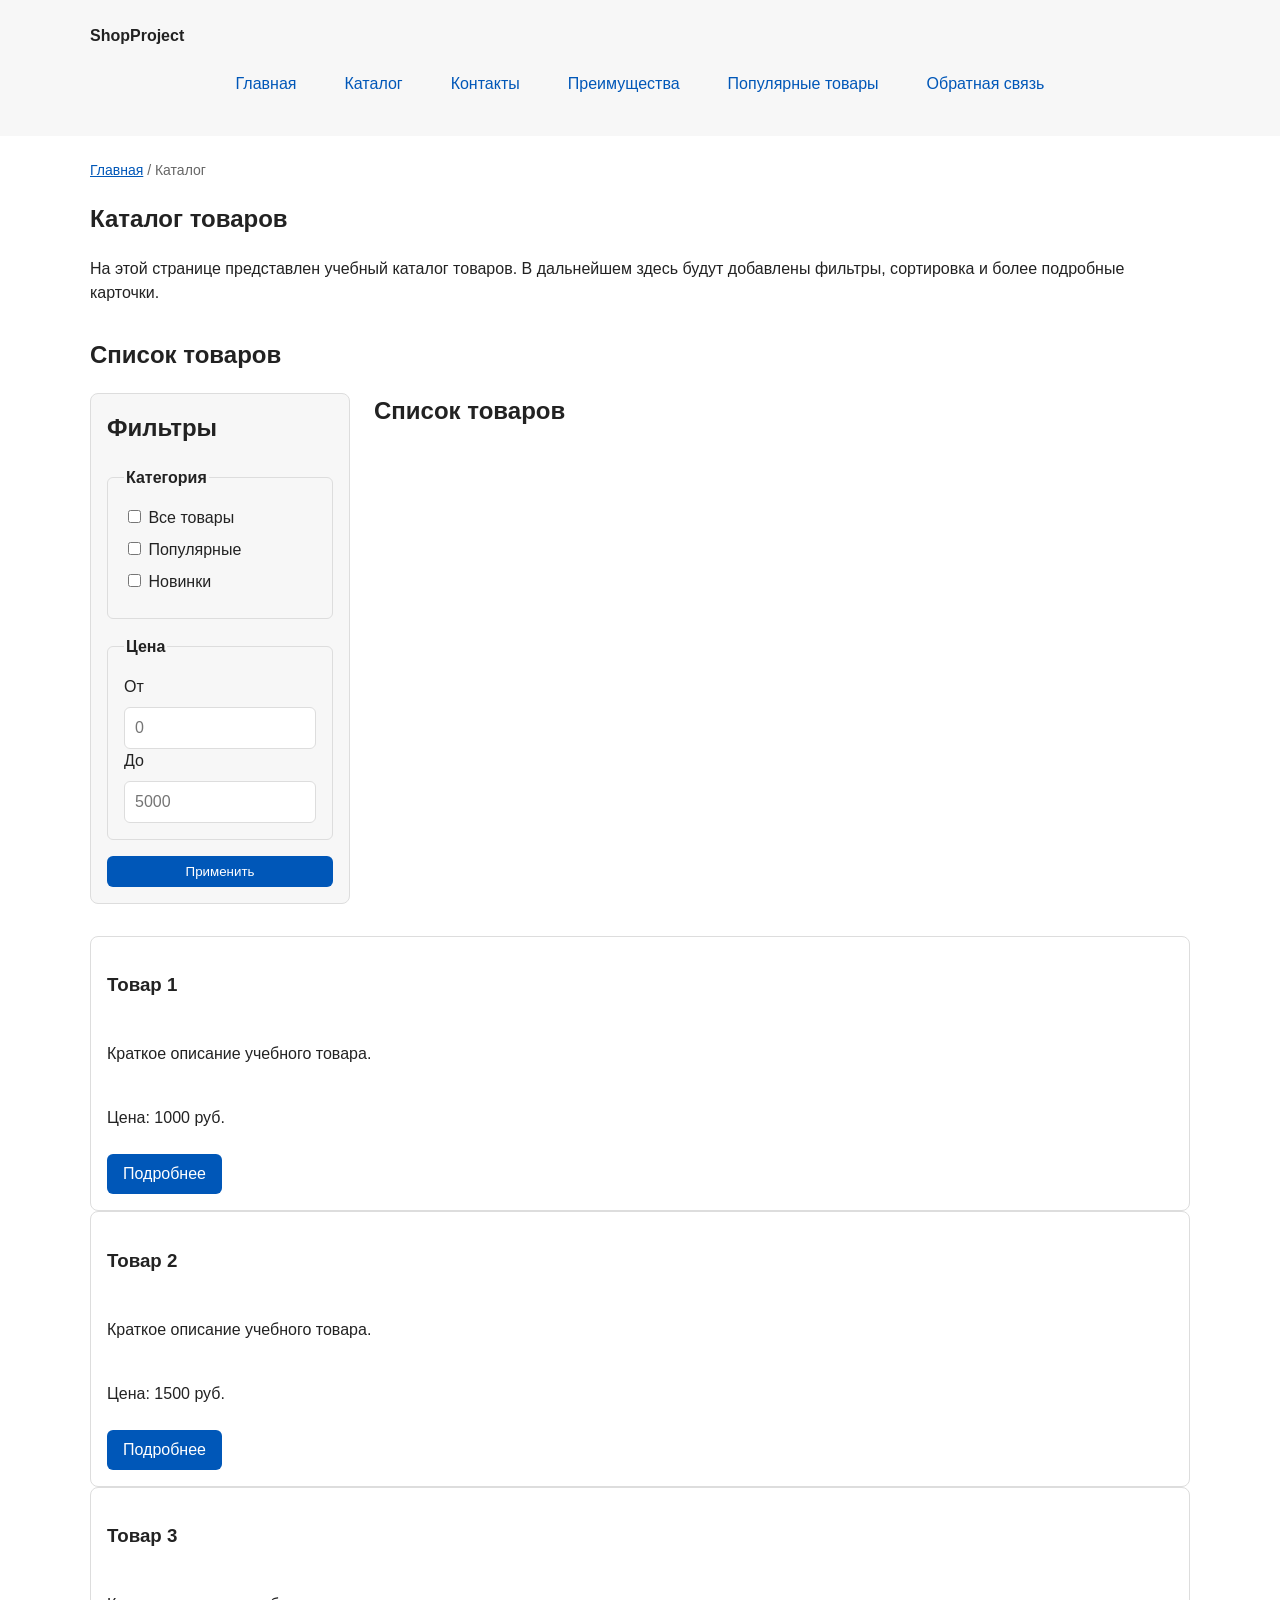
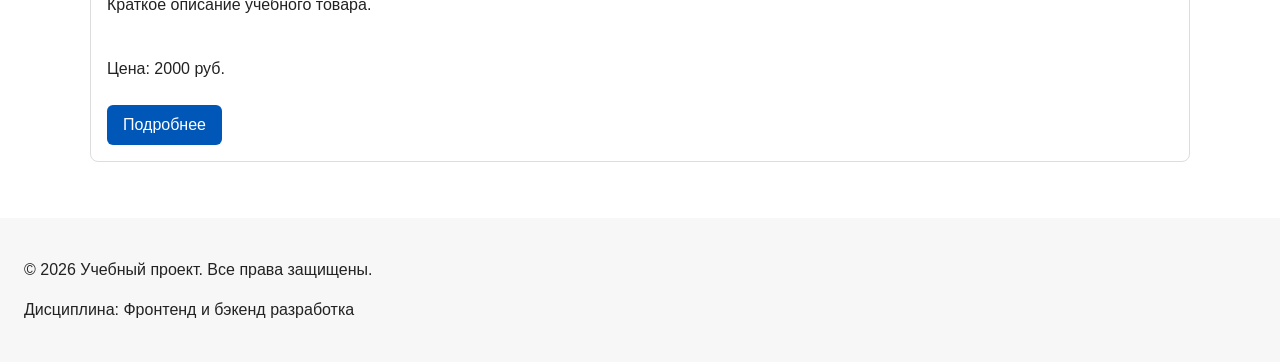
==== catalog.html @ 90b55678 "feat: add flex navigation and grid catalog layout" ====
<!DOCTYPE html>
<html lang="ru">
<head>
  <meta charset="UTF-8">
  <meta name="viewport" content="width=device-width, initial-scale=1.0">
  <meta name="description" content="Каталог товаров учебного интернет-магазина.">
  <title>Каталог товаров — Учебный интернет-магазин</title>
  <link rel="stylesheet" href="css/style.css">
</head>
<body>
  <header>
    <div class="site-header">
      <a class="site-logo" href="index.html">ShopProject</a>

      <nav class="site-nav" aria-label="Основная навигация">
        <ul class="site-nav__list">
          <li><a href="index.html">Главная</a></li>
          <li><a href="catalog.html">Каталог</a></li>
          <li><a href="contacts.html">Контакты</a></li>
          <li><a href="index.html#advantages">Преимущества</a></li>
          <li><a href="index.html#popular">Популярные товары</a></li>
          <li><a href="index.html#contacts">Обратная связь</a></li>
        </ul>
      </nav>
    </div>
  </header>

  <main>
    <nav class="breadcrumbs" aria-label="Хлебные крошки">
      <a href="index.html">Главная</a>
      <span>Каталог</span>
    </nav>

    <section class="section">
      <h1>Каталог товаров</h1>
      <p>
        На этой странице представлен учебный каталог товаров.
        В дальнейшем здесь будут добавлены фильтры, сортировка и более
        подробные карточки.
      </p>
    </section>

    <section class="section">
      <h2>Список товаров</h2>
      <section class="catalog-layout">
  <aside class="catalog-filters">
    <h2>Фильтры</h2>

    <form class="filters-form" action="#" method="get">
      <fieldset>
        <legend>Категория</legend>

        <label>
          <input type="checkbox" name="category" value="all">
          Все товары
        </label>

        <label>
          <input type="checkbox" name="category" value="popular">
          Популярные
        </label>

        <label>
          <input type="checkbox" name="category" value="new">
          Новинки
        </label>
      </fieldset>

      <fieldset>
        <legend>Цена</legend>

        <label for="price-from">От</label>
        <input id="price-from" name="price-from" type="number" min="0" placeholder="0">

        <label for="price-to">До</label>
        <input id="price-to" name="price-to" type="number" min="0" placeholder="5000">
      </fieldset>

      <button class="button" type="submit">Применить</button>
    </form>
  </aside>

  <section class="catalog-products">
    <h2>Список товаров</h2>

    <div class="products-grid">
      <!-- Карточки товаров -->
    </div>
  </section>
</section>


      <article class="product-card">
        <h3>Товар 1</h3>
        <p>Краткое описание учебного товара.</p>
        <p>Цена: 1000 руб.</p>
        <a class="button" href="index.html#popular">Подробнее</a>
      </article>

      <article class="product-card">
        <h3>Товар 2</h3>
        <p>Краткое описание учебного товара.</p>
        <p>Цена: 1500 руб.</p>
        <a class="button" href="index.html#popular">Подробнее</a>
      </article>

      <article class="product-card">
        <h3>Товар 3</h3>
        <p>Краткое описание учебного товара.</p>
        <p>Цена: 2000 руб.</p>
        <a class="button" href="index.html#popular">Подробнее</a>
      </article>
    </section>
  </main>

  <footer>
    <p>&copy; 2026 Учебный проект. Все права защищены.</p>
    <p>Дисциплина: Фронтенд и бэкенд разработка</p>
  </footer>
</body>
</html>
---- css/style.css ----
/* ===============================
   1. Переменные проекта
   =============================== */

:root {
  /* Основные цвета проекта */
  --color-bg: #ffffff;
  --color-text: #222222;
  --color-muted: #666666;
  --color-primary: #0057b8;
  --color-primary-dark: #003f86;
  --color-border: #dddddd;
  --color-surface: #f7f7f7;
  --color-surface-accent: #eef5ff;
  --color-danger: #b00020;
  --color-success: #168a2f;
  --color-success-bg: #eefaf0;
  --color-white: #ffffff;

  /* Отступы */
  --space-xs: 4px;
  --space-sm: 8px;
  --space-md: 16px;
  --space-lg: 24px;
  --space-xl: 32px;

  /* Скругления */
  --radius-sm: 6px;
  --radius-md: 8px;
  --radius-lg: 12px;

  /* Размеры */
  --container-width: 1100px;
}

/* 
  Универсальное правило для всех элементов.
  border-box делает расчёт размеров более понятным:
  width включает content, padding и border.
*/
* {
  box-sizing: border-box;
}

/*
  Убираем стандартный внешний отступ браузера у body.
  Без этого вокруг страницы может появиться белая рамка.
*/
/* ===============================
   2. Базовые стили
   =============================== */

* {
  box-sizing: border-box;
}

body {
  margin: 0;
  font-family: Arial, sans-serif;
  line-height: 1.5;
  color: var(--color-text);
  background-color: var(--color-bg);
}

.page--locked {
  position: fixed;
  width: 100%;
  overflow-y: scroll;
}

/*
  Задаём внутренние отступы для основных областей страницы.
  Это делает содержимое визуально отделённым от краёв окна браузера.
*/
header,
main,
footer {
  padding: var(--space-lg);
}

/*
  Оформляем шапку страницы.
  Пока используется простой светло-серый фон.
*/
header {
  background-color: var(--color-surface);
}

footer {
  background-color: var(--color-surface);
}

/*
  Ограничиваем ширину содержимого шапки,
  чтобы оно не растягивалось слишком сильно на широких экранах.
*/
.site-header {
  max-width: 1100px;
  margin: 0 auto;
}

/*
  Оформляем текстовый логотип.
*/
.site-logo {
  font-weight: bold;
  text-decoration: none;
  color: #222222;
}

/*
  Убираем стандартные отступы и маркеры списка навигации.
*/
.site-nav__list {
  display: flex;
  flex-wrap: wrap;
  justify-content: center;
  align-items: center;
  gap: var(--space-md);
  padding: 0;
  margin: var(--space-md) 0 0;
  list-style: none;
}


/*
  Добавляем расстояние между пунктами меню.
*/
.site-nav__list li {
  margin-bottom: 8px;
}

/*
  Оформляем ссылки меню.
*/
.site-nav__list a {
  display: inline-block;
  padding: var(--space-sm) var(--space-md);
  color: var(--color-primary);
  text-decoration: none;
  border-radius: var(--radius-sm);
}


/*
  При наведении мыши подчёркиваем ссылку.
  Подробно состояния интерфейса будут рассмотрены в практической работе 1.7.
*/
.site-nav__list a:hover {
  color: var(--color-white);
  background-color: var(--color-primary);
}

/* ===============================
   3. Общие элементы интерфейса
   =============================== */

a {
  color: var(--color-primary);
}

a:hover {
  color: var(--color-primary-dark);
}

a:focus-visible {
  outline: 2px solid var(--color-primary);
  outline-offset: 3px;
}

/*
  Hero-блок — первый крупный блок страницы.
  Он визуально отделяется от остальных разделов фоном и отступами.
*/
/* ===============================
   4. Компоненты страницы
   =============================== */

.hero {
  max-width: var(--container-width);
  margin: 0 auto var(--space-xl);
  padding: var(--space-xl) var(--space-lg);
  background-color: var(--color-surface-accent);
  border-radius: var(--radius-lg);
}

.section {
  max-width: var(--container-width);
  margin: 0 auto var(--space-xl);
}

.section h2 {
  margin-top: 0;
}

/*
  Карточка товара — самостоятельный блок.
  На следующих занятиях карточки будут доработаны и выстроены в сетку.
*/
.product-card {
  display: flex;
  flex-direction: column;
  gap: var(--space-sm);
  margin-bottom: 0;
  padding: var(--space-md);
  border: 1px solid var(--color-border);
  border-radius: var(--radius-md);
  background-color: var(--color-bg);
}

.product-card .button {
  margin-top: auto;
  align-self: flex-start;
}


.product-card:hover {
  border-color: var(--color-primary);
}

.product-card__title {
  margin: 0 0 var(--space-sm);
}

.product-card__description {
  margin: 0 0 var(--space-sm);
}

.product-card__price {
  margin: 0 0 var(--space-md);
  font-weight: bold;
}

/*
  Пока это обычная ссылка, но визуально она оформляется как кнопка.
*/
.button {
  display: inline-block;
  padding: var(--space-sm) var(--space-md);
  color: var(--color-white);
  background-color: var(--color-primary);
  text-decoration: none;
  border: none;
  border-radius: var(--radius-sm);
  cursor: pointer;
}

.button:hover {
  background-color: var(--color-primary-dark);
}

.button:focus-visible {
  outline: 2px solid var(--color-primary);
  outline-offset: 3px;
}

.button:disabled {
  opacity: 0.6;
  cursor: not-allowed;
}


/*
  Дополнительный информационный блок.
*/
.aside-info {
  max-width: var(--container-width);
  margin: 0 auto var(--space-xl);
  padding: var(--space-md);
  border-left: 4px solid var(--color-primary);
  background-color: var(--color-surface);
}

/*
  Модальное окно.
  Элемент dialog сам умеет открываться поверх страницы.
*/
/* ===============================
   5. Форма и модальное окно
   =============================== */

.order-dialog {
  width: min(100% - 32px, 560px);
  padding: var(--space-lg);
  border: none;
  border-radius: var(--radius-lg);
}

.order-dialog::backdrop {
  background-color: rgba(0, 0, 0, 0.5);
}

.form-field {
  margin-bottom: var(--space-md);
}

.form-field label {
  display: block;
  margin-bottom: var(--space-xs);
}

.form-field input,
.form-field select,
.form-field textarea {
  width: 100%;
  padding: 10px 12px;
  border: 1px solid var(--color-border);
  border-radius: var(--radius-sm);
  font: inherit;
}

.form-field input[type="checkbox"] {
  width: auto;
}

.form-field small {
  display: block;
  margin-top: var(--space-xs);
  color: var(--color-muted);
}


/*
  Видимый фокус для клавиатурной навигации.
*/
.form-field input:hover,
.form-field select:hover,
.form-field textarea:hover {
  border-color: var(--color-primary);
}

.form-field input:focus-visible,
.form-field select:focus-visible,
.form-field textarea:focus-visible,
.form-actions button:focus-visible {
  outline: 2px solid var(--color-primary);
  outline-offset: 3px;
}

[aria-invalid="true"] {
  border-color: var(--color-danger);
}


/*
  Сообщение об успешной отправке.
*/
.success-message {
  max-width: var(--container-width);
  margin: var(--space-lg) auto;
  padding: var(--space-md);
  border-left: 4px solid var(--color-success);
  background-color: var(--color-success-bg);
}
.scroll-top {
  position: fixed;
  right: var(--space-lg);
  bottom: var(--space-lg);
  z-index: 10;
  box-shadow: 0 4px 12px rgba(0, 0, 0, 0.25);
}
.breadcrumbs {
  max-width: var(--container-width);
  margin: 0 auto var(--space-md);
  font-size: 14px;
  color: var(--color-muted);
}

.breadcrumbs a {
  color: var(--color-primary);
}

.breadcrumbs span::before {
  content: " / ";
  color: var(--color-muted);
}

html {
  scroll-behavior: smooth;
}

:target {
  outline: 2px dashed var(--color-primary);
  outline-offset: 4px;
}
.products-grid {
  display: grid;
  grid-template-columns: repeat(3, 1fr);
  gap: var(--space-lg);
}
.catalog-layout {
  max-width: var(--container-width);
  margin: 0 auto var(--space-xl);
  display: grid;
  grid-template-columns: 260px 1fr;
  grid-template-areas: "filters products";
  gap: var(--space-lg);
}

.catalog-filters {
  grid-area: filters;
  padding: var(--space-md);
  border: 1px solid var(--color-border);
  border-radius: var(--radius-md);
  background-color: var(--color-surface);
}

.catalog-products {
  grid-area: products;
}
.filters-form {
  display: grid;
  gap: var(--space-md);
}

.filters-form fieldset {
  margin: 0;
  padding: var(--space-md);
  border: 1px solid var(--color-border);
  border-radius: var(--radius-sm);
}

.filters-form legend {
  font-weight: 700;
}

.filters-form label {
  display: block;
  margin-bottom: var(--space-sm);
}

.filters-form input[type="number"] {
  width: 100%;
  padding: 8px 10px;
  border: 1px solid var(--color-border);
  border-radius: var(--radius-sm);
  font: inherit;
}
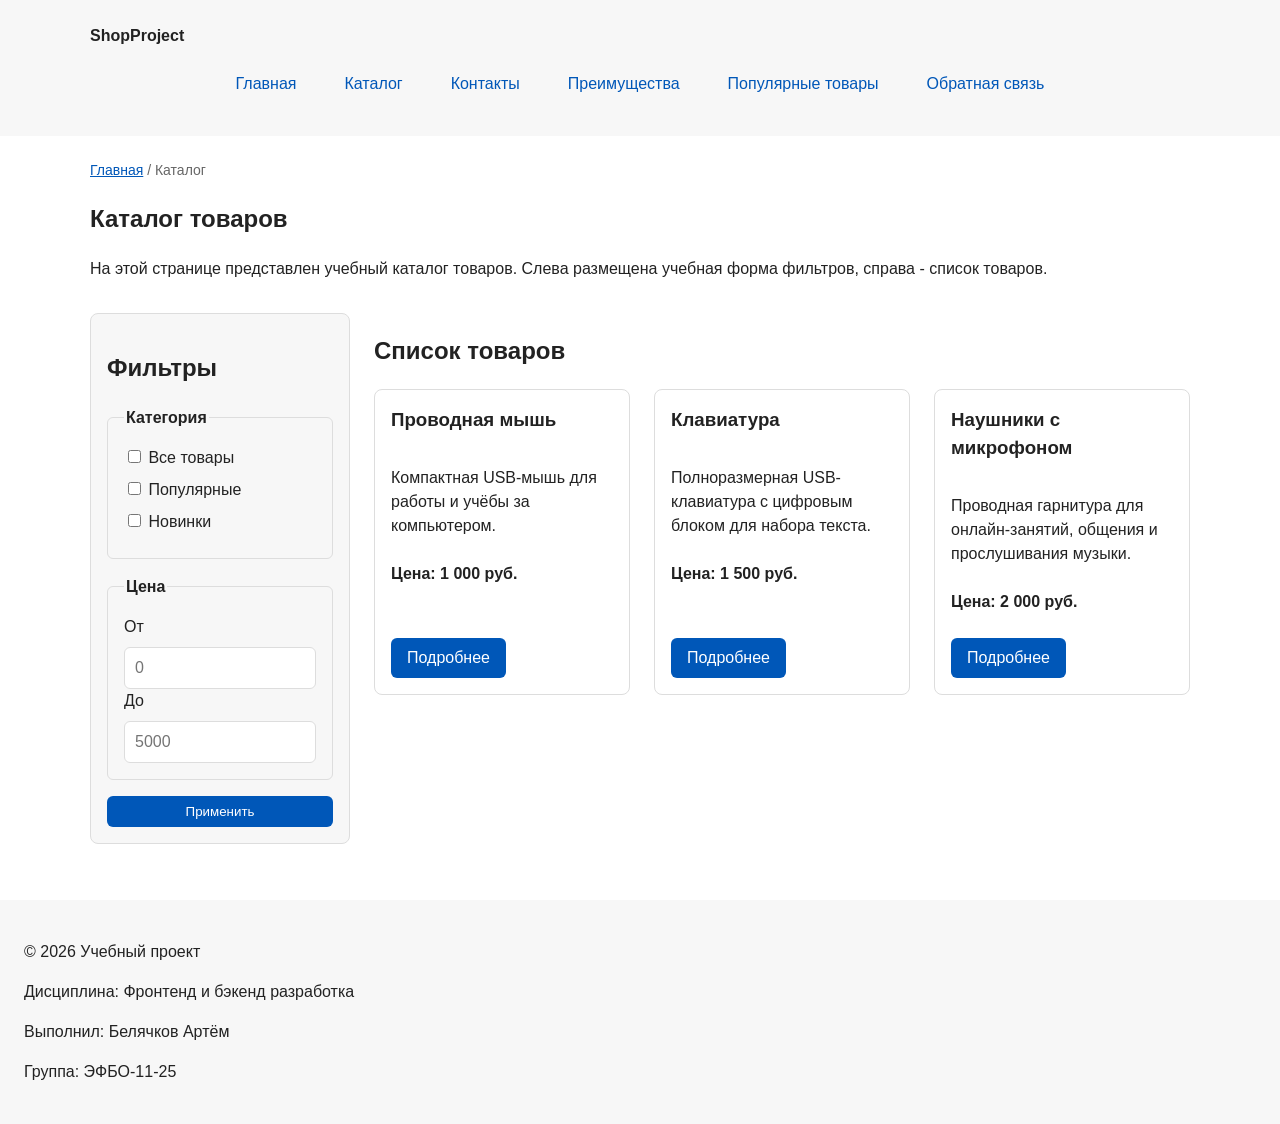
==== commit 8dcbe019: "Update catalog.html" ====
--- a/catalog.html
+++ b/catalog.html
@@ -3,23 +3,23 @@
 <head>
   <meta charset="UTF-8">
   <meta name="viewport" content="width=device-width, initial-scale=1.0">
-  <meta name="description" content="Каталог товаров учебного интернет-магазина.">
-  <title>Каталог товаров — Учебный интернет-магазин</title>
+  <meta name="description" content="Каталог компьютерных аксессуаров учебного интернет-магазина ShopProject.">
+  <title>Каталог товаров - Учебный интернет-магазин</title>
   <link rel="stylesheet" href="css/style.css">
 </head>
 <body>
-  <header>
+  <header id="top">
     <div class="site-header">
       <a class="site-logo" href="index.html">ShopProject</a>
 
       <nav class="site-nav" aria-label="Основная навигация">
         <ul class="site-nav__list">
-          <li><a href="index.html">Главная</a></li>
-          <li><a href="catalog.html">Каталог</a></li>
-          <li><a href="contacts.html">Контакты</a></li>
-          <li><a href="index.html#advantages">Преимущества</a></li>
-          <li><a href="index.html#popular">Популярные товары</a></li>
-          <li><a href="index.html#contacts">Обратная связь</a></li>
+          <li class="site-nav__item"><a class="site-nav__link" href="index.html">Главная</a></li>
+          <li class="site-nav__item"><a class="site-nav__link" href="catalog.html" aria-current="page">Каталог</a></li>
+          <li class="site-nav__item"><a class="site-nav__link" href="contacts.html">Контакты</a></li>
+          <li class="site-nav__item"><a class="site-nav__link" href="index.html#advantages">Преимущества</a></li>
+          <li class="site-nav__item"><a class="site-nav__link" href="index.html#popular">Популярные товары</a></li>
+          <li class="site-nav__item"><a class="site-nav__link" href="index.html#contacts">Обратная связь</a></li>
         </ul>
       </nav>
     </div>
@@ -27,95 +27,85 @@
 
   <main>
     <nav class="breadcrumbs" aria-label="Хлебные крошки">
-      <a href="index.html">Главная</a>
-      <span>Каталог</span>
+      <a class="breadcrumbs__link" href="index.html">Главная</a>
+      <span class="breadcrumbs__current" aria-current="page">Каталог</span>
     </nav>
 
     <section class="section">
       <h1>Каталог товаров</h1>
       <p>
         На этой странице представлен учебный каталог товаров.
-        В дальнейшем здесь будут добавлены фильтры, сортировка и более
-        подробные карточки.
+        Слева размещена учебная форма фильтров, справа - список товаров.
       </p>
     </section>
 
-    <section class="section">
-      <h2>Список товаров</h2>
-      <section class="catalog-layout">
-  <aside class="catalog-filters">
-    <h2>Фильтры</h2>
+    <section class="catalog-layout" aria-label="Каталог с фильтрами">
+      <aside class="catalog-filters">
+        <h2 class="section__title">Фильтры</h2>
+        <form class="filters-form" action="#" method="get">
+          <fieldset class="filters-form__group">
+            <legend class="filters-form__legend">Категория</legend>
+            <label class="filters-form__label">
+              <input type="checkbox" name="category" value="all">
+              Все товары
+            </label>
+            <label class="filters-form__label">
+              <input type="checkbox" name="category" value="popular">
+              Популярные
+            </label>
+            <label class="filters-form__label">
+              <input type="checkbox" name="category" value="new">
+              Новинки
+            </label>
+          </fieldset>
 
-    <form class="filters-form" action="#" method="get">
-      <fieldset>
-        <legend>Категория</legend>
+          <fieldset class="filters-form__group">
+            <legend class="filters-form__legend">Цена</legend>
+            <label class="filters-form__label" for="price-from">От</label>
+            <input class="filters-form__input" id="price-from" name="price-from" type="number" min="0" placeholder="0">
+            <label class="filters-form__label" for="price-to">До</label>
+            <input class="filters-form__input" id="price-to" name="price-to" type="number" min="0" placeholder="5000">
+          </fieldset>
 
-        <label>
-          <input type="checkbox" name="category" value="all">
-          Все товары
-        </label>
+          <button class="button" type="submit">Применить</button>
+        </form>
+      </aside>
 
-        <label>
-          <input type="checkbox" name="category" value="popular">
-          Популярные
-        </label>
+      <section class="catalog-products">
+        <h2 class="section__title">Список товаров</h2>
+        <div class="products-grid">
+          <article class="product-card">
+            <h3 class="product-card__title">Проводная мышь</h3>
+            <p class="product-card__text">Компактная USB-мышь для работы и учёбы за компьютером.</p>
+            <p class="product-card__price">Цена: 1 000 руб.</p>
+            <a class="button product-card__button" href="index.html#popular">Подробнее</a>
+          </article>
 
-        <label>
-          <input type="checkbox" name="category" value="new">
-          Новинки
-        </label>
-      </fieldset>
+          <article class="product-card">
+            <h3 class="product-card__title">Клавиатура</h3>
+            <p class="product-card__text">Полноразмерная USB-клавиатура с цифровым блоком для набора текста.</p>
+            <p class="product-card__price">Цена: 1 500 руб.</p>
+            <a class="button product-card__button" href="index.html#popular">Подробнее</a>
+          </article>
 
-      <fieldset>
-        <legend>Цена</legend>
-
-        <label for="price-from">От</label>
-        <input id="price-from" name="price-from" type="number" min="0" placeholder="0">
-
-        <label for="price-to">До</label>
-        <input id="price-to" name="price-to" type="number" min="0" placeholder="5000">
-      </fieldset>
-
-      <button class="button" type="submit">Применить</button>
-    </form>
-  </aside>
-
-  <section class="catalog-products">
-    <h2>Список товаров</h2>
-
-    <div class="products-grid">
-      <!-- Карточки товаров -->
-    </div>
-  </section>
-</section>
-
-
-      <article class="product-card">
-        <h3>Товар 1</h3>
-        <p>Краткое описание учебного товара.</p>
-        <p>Цена: 1000 руб.</p>
-        <a class="button" href="index.html#popular">Подробнее</a>
-      </article>
-
-      <article class="product-card">
-        <h3>Товар 2</h3>
-        <p>Краткое описание учебного товара.</p>
-        <p>Цена: 1500 руб.</p>
-        <a class="button" href="index.html#popular">Подробнее</a>
-      </article>
-
-      <article class="product-card">
-        <h3>Товар 3</h3>
-        <p>Краткое описание учебного товара.</p>
-        <p>Цена: 2000 руб.</p>
-        <a class="button" href="index.html#popular">Подробнее</a>
-      </article>
+          <article class="product-card">
+            <h3 class="product-card__title">Наушники с микрофоном</h3>
+            <p class="product-card__text">Проводная гарнитура для онлайн-занятий, общения и прослушивания музыки.</p>
+            <p class="product-card__price">Цена: 2 000 руб.</p>
+            <a class="button product-card__button" href="index.html#popular">Подробнее</a>
+          </article>
+        </div>
+      </section>
     </section>
   </main>
 
-  <footer>
-    <p>&copy; 2026 Учебный проект. Все права защищены.</p>
-    <p>Дисциплина: Фронтенд и бэкенд разработка</p>
+  <footer id="contacts">
+    <div class="site-footer">
+      <p>&copy; 2026 Учебный проект</p>
+      <p>Дисциплина: Фронтенд и бэкенд разработка</p>
+      <p>Выполнил: Белячков Артём</p>
+      <p>Группа: ЭФБО-11-25</p>
+    </div>
   </footer>
 </body>
 </html>
